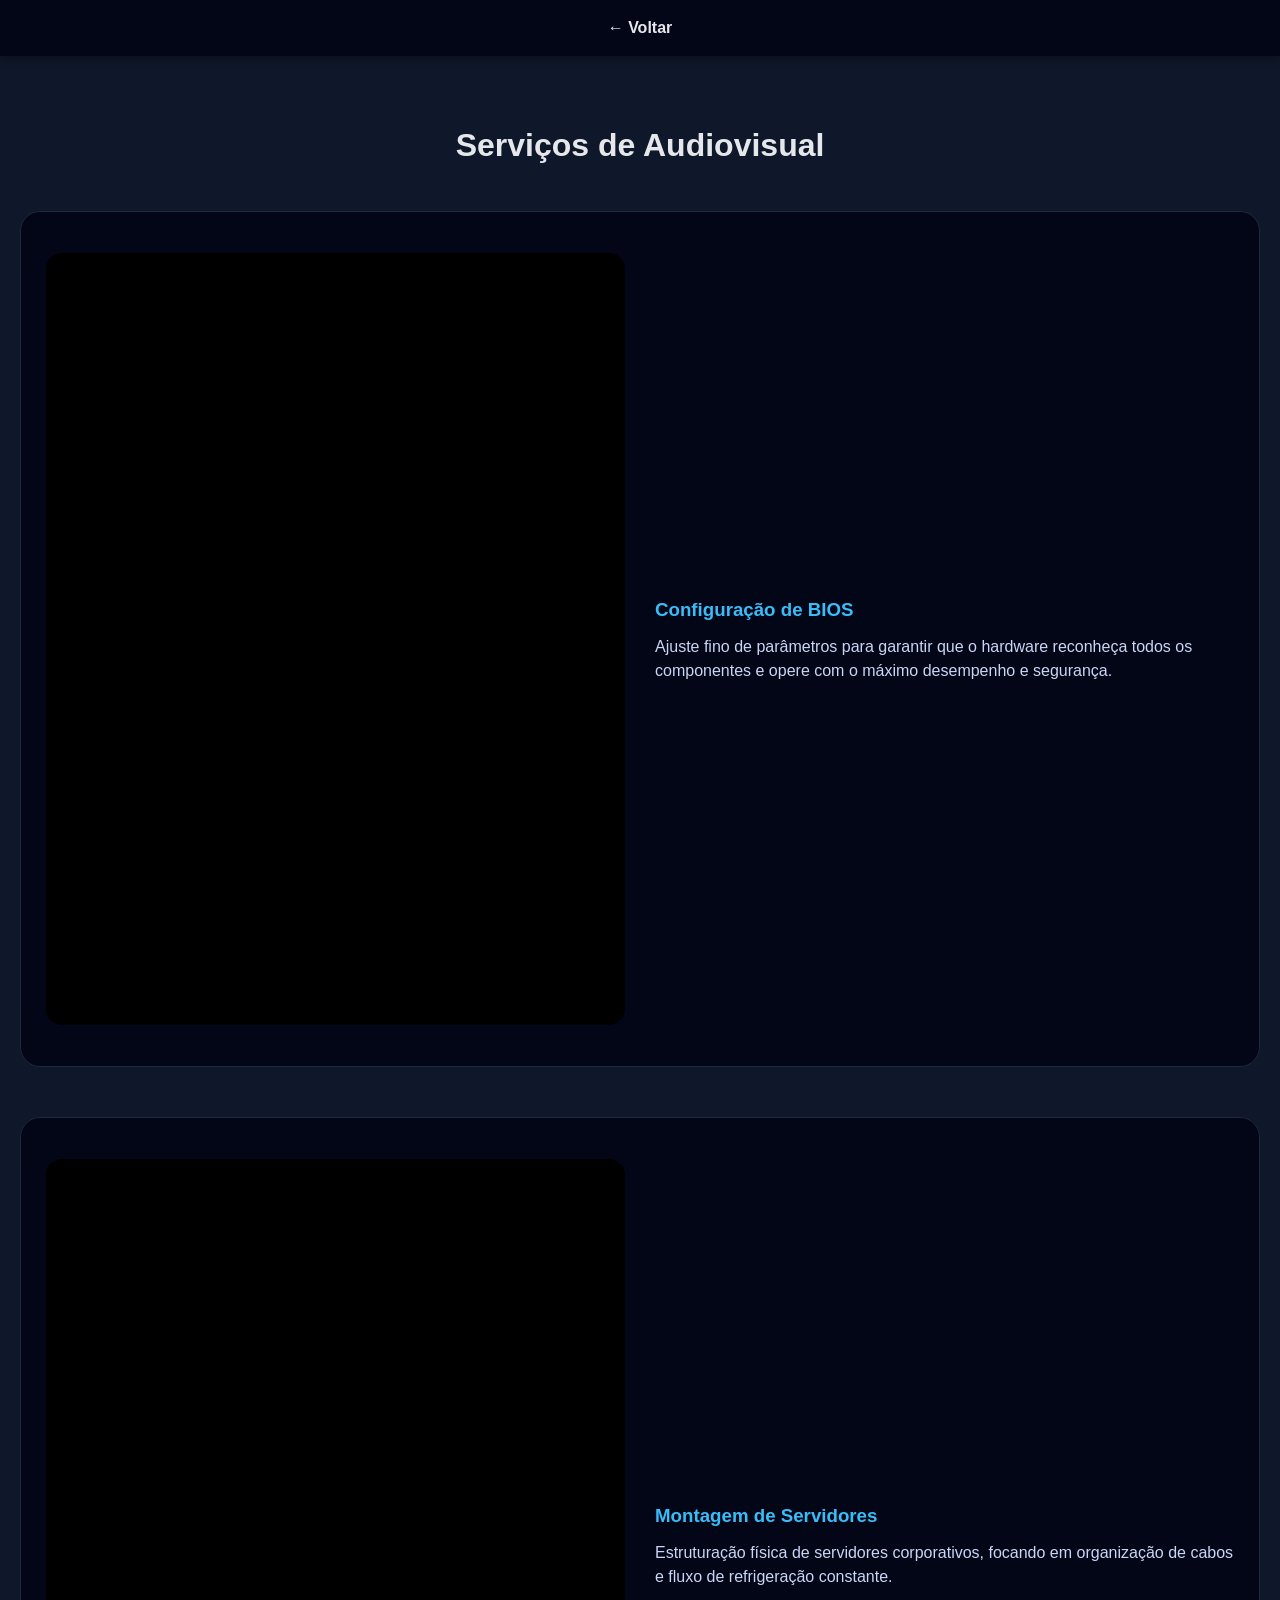
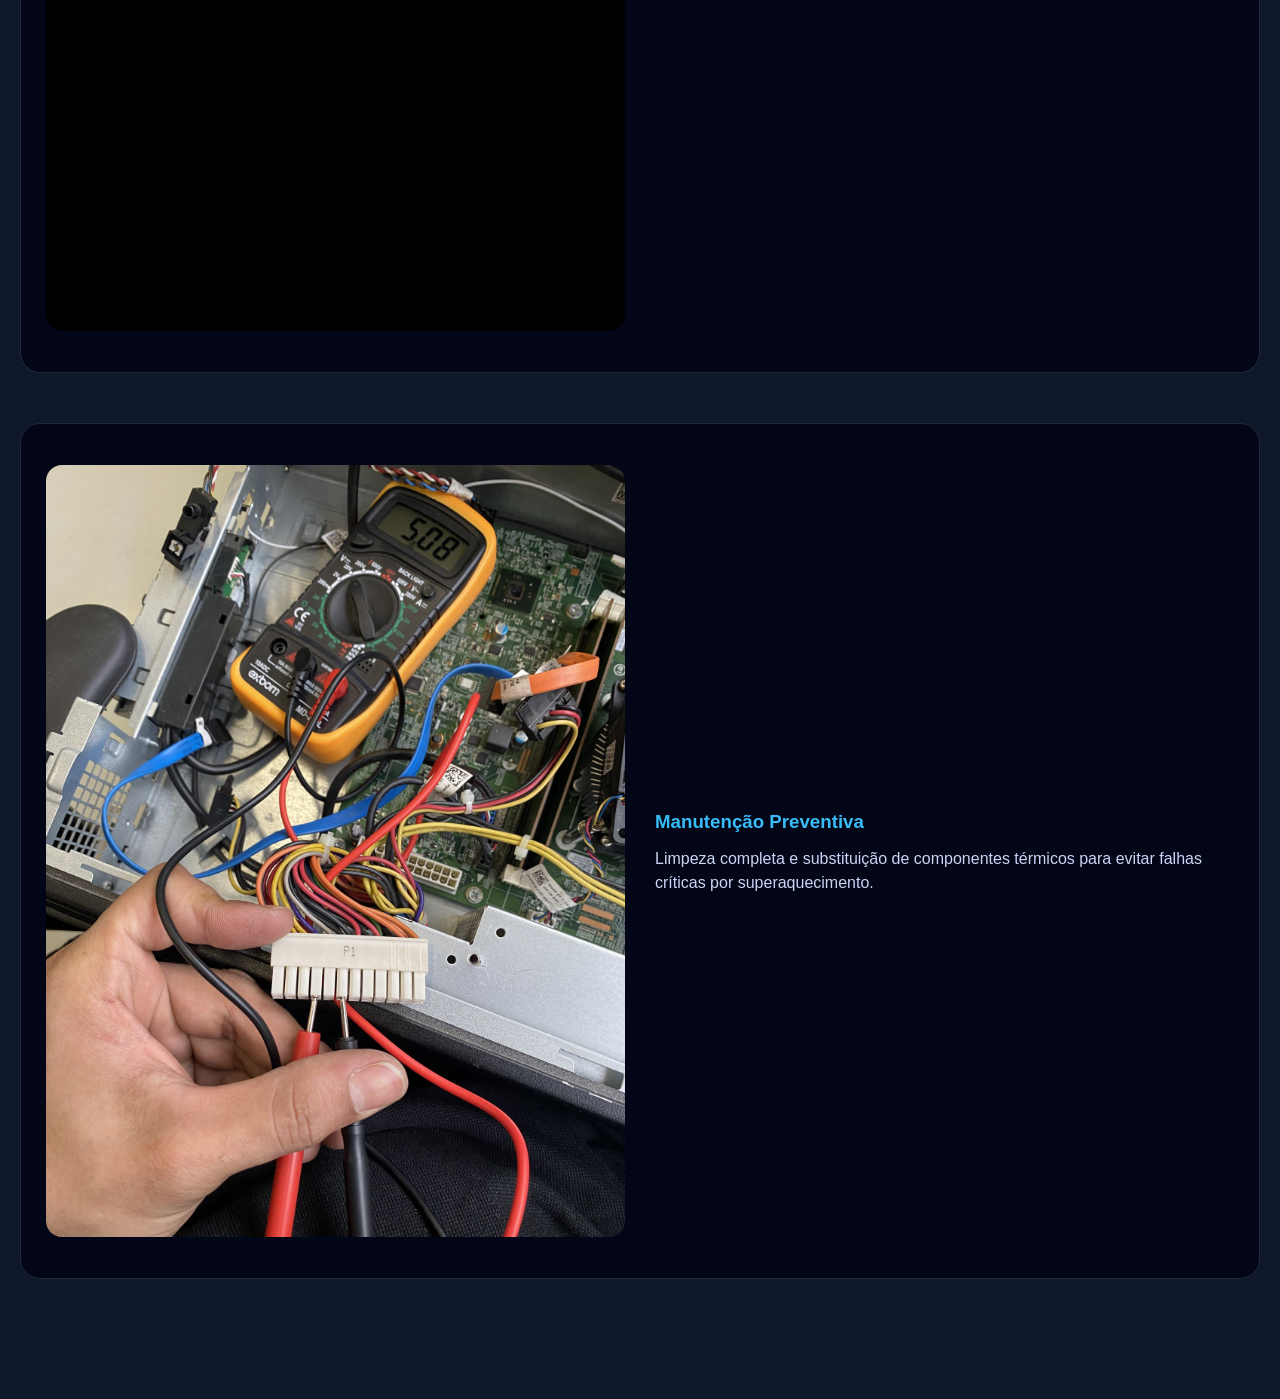
==== audiovisual.html @ 5642faaf "atlização de novo modelos de trabalho em cards" ====
<!DOCTYPE html>
<html lang="pt-br">
<head>
    <meta charset="UTF-8">
    <meta name="viewport" content="width=device-width, initial-scale=1.0">
    <link rel="stylesheet" href="styles.css">
    <title>Serviços de Hardware | Ítalo</title>
</head>
<body style="background: #0f172a;">

<nav class="navegacao">
    <ul class="menu">
        <li><a href="index.html" class="menu-link">← Voltar</a></li>
    </ul>
</nav>

<main class="container-detalhes">
    <h1 class="trabalho-titulo">Serviços de Audiovisual</h1>
    
    <div class="lista-trabalhos">
        <div class="projeto-item-detalhado reveal">
            <div class="media-wrapper">
                <video src="img/manutecaopc.JPEG" muted loop autoplay playsinline></video>
            </div>
            <div class="texto-explicativo">
                <h3>Configuração de BIOS</h3>
                <p>Ajuste fino de parâmetros para garantir que o hardware reconheça todos os componentes e opere com o máximo desempenho e segurança.</p>
            </div>
        </div>

        <div class="projeto-item-detalhado reveal">
            <div class="media-wrapper">
                <video src="img/Montagem de Servidores .mp4" muted loop autoplay playsinline></video>
            </div>
            <div class="texto-explicativo">
                <h3>Montagem de Servidores</h3>
                <p>Estruturação física de servidores corporativos, focando em organização de cabos e fluxo de refrigeração constante.</p>
            </div>
        </div>

        <div class="projeto-item-detalhado reveal">
            <div class="media-wrapper">
                <img src="img/manutecaopc.JPEG" class="trabalho-imagem">
            </div>
            <div class="texto-explicativo">
                <h3>Manutenção Preventiva</h3>
                <p>Limpeza completa e substituição de componentes térmicos para evitar falhas críticas por superaquecimento.</p>
            </div>
        </div>
    </div>
</main>

<script>
    /* Script para os itens surgirem ao rolar */
    const reveals = document.querySelectorAll('.reveal');
    const observer = new IntersectionObserver(entries => {
        entries.forEach(entry => { if(entry.isIntersecting) entry.target.classList.add('active'); });
    }, { threshold: 0.1 });
    reveals.forEach(el => observer.observe(el));
</script>

</body>
</html>
---- styles.css ----
/* RESET BÁSICO */
* {
    margin: 0;
    padding: 0;
    box-sizing: border-box;
    font-family: Arial, Helvetica, sans-serif;
}

body {
    background: #0f172a;
    color: #e5e7eb;
    line-height: 1.6;
}

/* ================= NAVBAR ================= */
.navegacao {
    position: fixed;
    top: 0;
    width: 100%;
    background: #020617;
    padding: 15px 0;
    z-index: 1000;
    box-shadow: 0 2px 10px rgba(0,0,0,0.4);
}

.menu {
    list-style: none;
    display: flex;
    justify-content: center;
    gap: 40px;
}

.menu-link {
    text-decoration: none;
    color: #e5e7eb;
    font-weight: bold;
    transition: 0.3s;
}

.menu-link:hover {
    color: #38bdf8;
}

/* ================= CABEÇALHO ================= */
.cabecalho {
    min-height: 100vh;
    padding-top: 120px;
    display: flex;
    flex-direction: column;
    align-items: center;
    justify-content: center;
    background: linear-gradient(180deg, #020617, #0f172a);
    text-align: center;
}

.foto-perfil {
    width: 200px; 
    height: 200px;
    object-fit: cover;
    object-position: center top; /* Foco no rosto */
    border-radius: 50%;
    border: 4px solid #38bdf8;
    box-shadow: 
        0 0 0 6px rgba(56, 189, 248, 0.15),
        0 0 30px rgba(56, 189, 248, 0.4);
    margin-bottom: 25px;
    transition: transform 0.3s ease, box-shadow 0.3s ease;
    animation: flutuar 3s ease-in-out infinite;
}

.cabecalho h1 {
    font-size: 2.5rem;
    margin-bottom: 10px;
}

.subtitulo {
    font-size: 1.2rem;
    color: #94a3b8;
}

/* ================= SOBRE ================= */
.sobre {
    padding: 80px 20px;
    background: #020617;
}

.sobre-titulo {
    text-align: center;
    font-size: 2rem;
    margin-bottom: 30px;
}

.sobre-caixa {
    max-width: 900px;
    margin: auto;
    background: #020617;
    border: 1px solid #1e293b;
    border-radius: 12px;
    padding: 30px;
    box-shadow: 0 0 20px rgba(56,189,248,0.1);
}

.sobre-paragrafo {
    font-size: 1.1rem;
    color: #cbd5f5;
}

/* ================= TRABALHOS ================= */
.trabalho {
    padding: 80px 20px;
    background: #0f172a;
}

.trabalho-titulo {
    text-align: center;
    font-size: 2rem;
    margin-bottom: 40px;
}

.trabalho-caixa {
    display: grid;
    grid-template-columns: repeat(auto-fit, minmax(280px, 1fr));
    gap: 30px;
    max-width: 1200px;
    margin: auto;
}

.trabalho-item {
    background: #020617;
    border-radius: 15px;
    padding: 20px;
    box-shadow: 0 0 20px rgba(0,0,0,0.5);
    transition: 0.3s;
}

.trabalho-item:hover {
    transform: translateY(-8px);
    box-shadow: 0 0 30px rgba(56,189,248,0.3);
}

.trabalho-nome {
    text-align: center;
    margin-bottom: 15px;
    color: #38bdf8;
}

/* PADRÃO PROFISSIONAL PARA TODAS AS MÍDIAS */
.media-wrapper {
    width: 100%;
    aspect-ratio: 3 / 4;   /* todas com mesma proporção */
    overflow: hidden;
    border-radius: 16px;
    background: #000;
    margin: 1rem 0;
    display: flex;
    align-items: center;
    justify-content: center;
}
/* Estilos para as páginas internas */
.card-link-wrapper {
    text-decoration: none;
    color: inherit;
    display: block;
}

.container-detalhes {
    padding: 120px 20px;
    max-items: 1100px;
    margin: auto;
}

.lista-trabalhos {
    display: flex;
    flex-direction: column;
    gap: 50px;
    margin-top: 40px;
}

.projeto-item-detalhado {
    display: grid;
    grid-template-columns: 1fr 1fr; /* Vídeo de um lado, texto do outro */
    gap: 30px;
    align-items: center;
    background: #020617;
    padding: 25px;
    border-radius: 20px;
    border: 1px solid #1e293b;
}

.texto-explicativo h3 {
    color: #38bdf8;
    margin-bottom: 10px;
}

.texto-explicativo p {
    color: #cbd5f5;
    line-height: 1.5;
}

/* Responsividade: No celular, o texto fica abaixo do vídeo */
@media (max-width: 768px) {
    .projeto-item-detalhado {
        grid-template-columns: 1fr;
    }
}
/* Imagens e vídeos sempre do mesmo tamanho */
.trabalho-imagem,
.trabalho-item video {
    width: 100%;
    height: 100%;
    object-fit: cover;    /* corta sem distorcer */
    object-position: center;
    /* ADICIONE A LINHA ABAIXO */
    pointer-events: none;
}

.trabalho-descricao {
    margin-top: 10px;
    font-size: 0.95rem;
    color: #cbd5f5;
    text-align: center;
}

/* ================= CONTATO ================= */
.contato {
    padding: 80px 20px;   
    background: #020617;
}
.contato-subtitulo {
    text-align: center;
    font-size: 1.2rem;
    color: #94a3b8;
    margin-bottom: 40px;
}
.contato-titulo {
    text-align: center;
    font-size: 2rem;
    margin-bottom: 30px;
}

.formulario-contato {
    max-width: 600px;
    margin: auto;
    display: flex;
    flex-direction: column;
    gap: 20px;
}

.botao-enviar {
    padding: 15px;
    border: none;
    border-radius: 8px;
    background: #38bdf8;
    color: #0f172a;
    font-weight: bold;
    cursor: pointer;
    transition: all 0.3s ease;
}

.botao-enviar:hover {
    background: #0ea5e9;
    color: #ffffff;
}
 
.grupo-form input,
.text-form {
    width: 100%;
    padding: 15px;
    border-radius: 8px;
    border: none;
    outline: none;
    background: #0f172a;
    color: #e5e7eb;
    border: 1px solid #1e293b;
}

.grupo-form input::placeholder,
.text-form::placeholder {
    color: #94a3b8;
}

.text-form {
    min-height: 120px;
    resize: vertical;
}

/* ================= RESPONSIVO ================= */
@media (max-width: 600px) {
    .menu {
        gap: 20px;
        font-size: 0.9rem;
    }

    .cabecalho h1 {
        font-size: 2rem;
    }

    .subtitulo {
        font-size: 1rem;
    }
}
@keyframes flutuar {
    0%, 100% {
        transform: translateY(0);
    }
    50% {
        transform: translateY(-10px);
    }
}
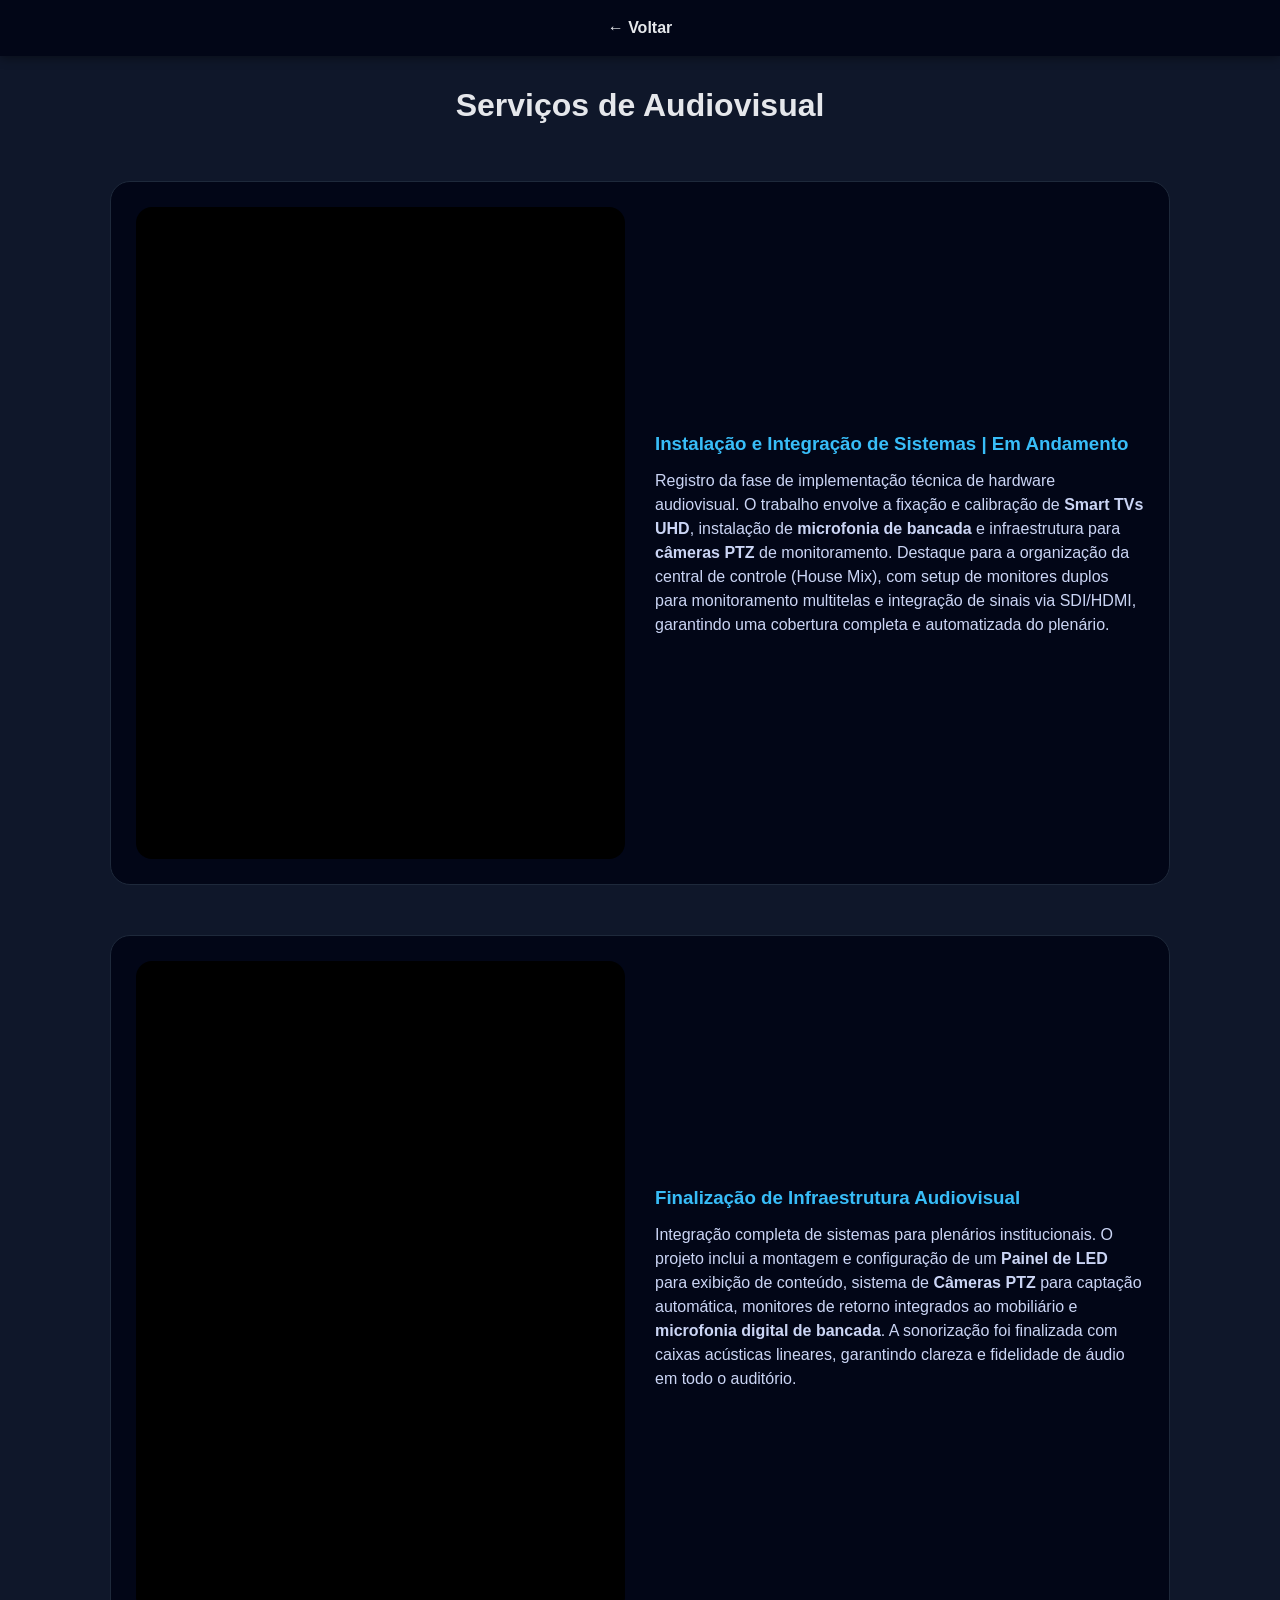
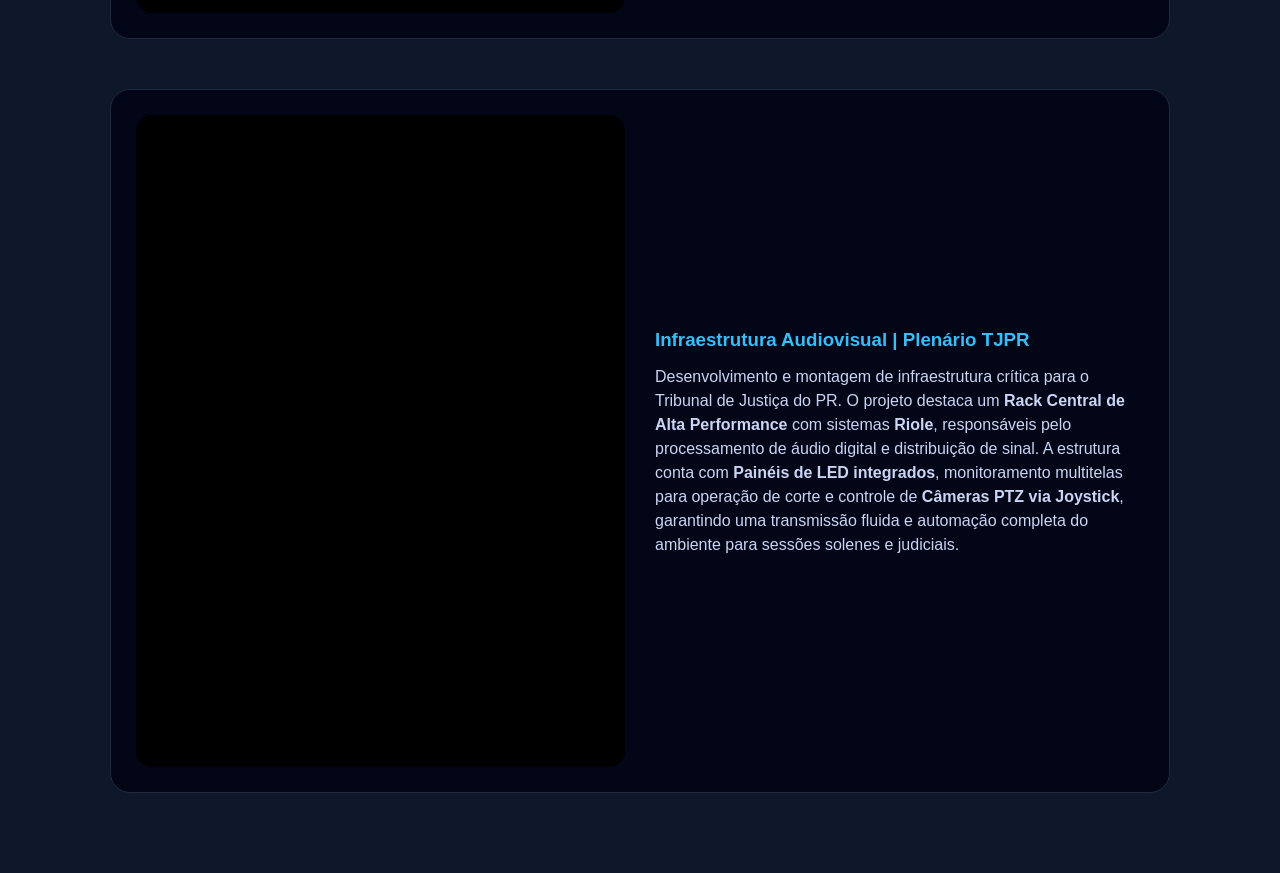
==== commit 53a32e19: "atulização de videos e cod provenientes" ====
--- a/audiovisual.html
+++ b/audiovisual.html
@@ -20,31 +20,39 @@
     <div class="lista-trabalhos">
         <div class="projeto-item-detalhado reveal">
             <div class="media-wrapper">
-                <video src="img/manutecaopc.JPEG" muted loop autoplay playsinline></video>
+                <video src="img/instalacao-plenario.mp4" muted loop autoplay playsinline></video>
             </div>
             <div class="texto-explicativo">
-                <h3>Configuração de BIOS</h3>
-                <p>Ajuste fino de parâmetros para garantir que o hardware reconheça todos os componentes e opere com o máximo desempenho e segurança.</p>
+                <h3>Instalação e Integração de Sistemas | Em Andamento</h3>
+                <p>Registro da fase de implementação técnica de hardware audiovisual. O trabalho envolve a fixação e calibração de <strong>Smart TVs UHD</strong>, instalação de <strong>microfonia de bancada </strong> e infraestrutura para <strong>câmeras PTZ</strong> de monitoramento. 
+            Destaque para a organização da central de controle (House Mix), com setup de monitores duplos para monitoramento multitelas e integração de sinais via SDI/HDMI, garantindo uma cobertura completa e automatizada do plenário.</p>
             </div>
         </div>
 
         <div class="projeto-item-detalhado reveal">
             <div class="media-wrapper">
-                <video src="img/Montagem de Servidores .mp4" muted loop autoplay playsinline></video>
+                <video src="img/plenariofinalizacao.mp4" muted loop autoplay playsinline></video>
             </div>
             <div class="texto-explicativo">
-                <h3>Montagem de Servidores</h3>
-                <p>Estruturação física de servidores corporativos, focando em organização de cabos e fluxo de refrigeração constante.</p>
+                <h3>Finalização de Infraestrutura Audiovisual</h3>
+                <p>Integração completa de sistemas para plenários institucionais. O projeto inclui a montagem e configuração de um <strong>Painel de LED </strong> para exibição de conteúdo, 
+            sistema de <strong>Câmeras PTZ </strong> para captação automática, monitores de retorno integrados ao mobiliário e <strong>microfonia digital de bancada</strong>. 
+            A sonorização foi finalizada com caixas acústicas lineares, garantindo clareza e fidelidade de áudio em todo o auditório.</p>
             </div>
         </div>
 
         <div class="projeto-item-detalhado reveal">
             <div class="media-wrapper">
-                <img src="img/manutecaopc.JPEG" class="trabalho-imagem">
+                <video src="img/plenario.mp4" muted loop autoplay playsinline></video>
             </div>
             <div class="texto-explicativo">
-                <h3>Manutenção Preventiva</h3>
-                <p>Limpeza completa e substituição de componentes térmicos para evitar falhas críticas por superaquecimento.</p>
+                <h3>Infraestrutura Audiovisual | Plenário TJPR</h3>
+                <p>Desenvolvimento e montagem de infraestrutura crítica para o Tribunal de Justiça do PR. 
+            O projeto destaca um <strong>Rack Central de Alta Performance</strong> com sistemas <strong>Riole</strong>, 
+            responsáveis pelo processamento de áudio digital e distribuição de sinal. 
+            A estrutura conta com <strong>Painéis de LED integrados</strong>, monitoramento multitelas para operação de corte e 
+            controle de <strong>Câmeras PTZ via Joystick</strong>, garantindo uma transmissão fluida e 
+            automação completa do ambiente para sessões solenes e judiciais.</p>
             </div>
         </div>
     </div>
--- a/styles.css
+++ b/styles.css
@@ -10,6 +10,18 @@
     background: #0f172a;
     color: #e5e7eb;
     line-height: 1.6;
+}
+
+/* ADICIONADO APENAS O QUE É NECESSÁRIO PARA O REVEAL FUNCIONAR */
+.reveal {
+    opacity: 0;
+    transform: translateY(30px);
+    transition: all 0.8s ease-out;
+}
+
+.reveal.active {
+    opacity: 1;
+    transform: translateY(0);
 }
 
 /* ================= NAVBAR ================= */
@@ -102,7 +114,7 @@
 
 .sobre-paragrafo {
     font-size: 1.1rem;
-    color: #cbd5f5;
+    color: #cbd5f5;  
 }
 
 /* ================= TRABALHOS ================= */
@@ -144,10 +156,33 @@
     color: #38bdf8;
 }
 
+/* AJUSTE ESPECÍFICO DE TAMANHO PARA PÁGINAS INTERNAS */
+
+/* 1. Limita a largura do container */
+.container-detalhes {
+    max-width: 1100px;
+    margin: 0 auto;
+}
+
+/* 2. Controla o tamanho do vídeo */
+.projeto-item-detalhado .media-wrapper {
+    max-width: 800px; 
+    width: 100%;
+    margin: 0 auto; 
+}
+
+/* 3. Garante que o vídeo preencha o espaço */
+.projeto-item-detalhado video,
+.projeto-item-detalhado img {
+    width: 100%;
+    height: 100%;
+    object-fit: cover;
+    border-radius: 16px;
+}
 /* PADRÃO PROFISSIONAL PARA TODAS AS MÍDIAS */
 .media-wrapper {
     width: 100%;
-    aspect-ratio: 3 / 4;   /* todas com mesma proporção */
+    aspect-ratio: 3 / 4; 
     overflow: hidden;
     border-radius: 16px;
     background: #000;
@@ -156,6 +191,7 @@
     align-items: center;
     justify-content: center;
 }
+
 /* Estilos para as páginas internas */
 .card-link-wrapper {
     text-decoration: none;
@@ -164,8 +200,8 @@
 }
 
 .container-detalhes {
-    padding: 120px 20px;
-    max-items: 1100px;
+    padding: 80px 20px;
+    max-width: 1100px; /* Corrigido de max-items para max-width */
     margin: auto;
 }
 
@@ -173,12 +209,12 @@
     display: flex;
     flex-direction: column;
     gap: 50px;
-    margin-top: 40px;
+    margin-top: 50px;
 }
 
 .projeto-item-detalhado {
     display: grid;
-    grid-template-columns: 1fr 1fr; /* Vídeo de um lado, texto do outro */
+    grid-template-columns: 1fr 1fr; 
     gap: 30px;
     align-items: center;
     background: #020617;
@@ -203,14 +239,14 @@
         grid-template-columns: 1fr;
     }
 }
+
 /* Imagens e vídeos sempre do mesmo tamanho */
 .trabalho-imagem,
 .trabalho-item video {
     width: 100%;
     height: 100%;
-    object-fit: cover;    /* corta sem distorcer */
+    object-fit: cover;    
     object-position: center;
-    /* ADICIONE A LINHA ABAIXO */
     pointer-events: none;
 }
 
@@ -267,7 +303,6 @@
     width: 100%;
     padding: 15px;
     border-radius: 8px;
-    border: none;
     outline: none;
     background: #0f172a;
     color: #e5e7eb;
@@ -288,22 +323,14 @@
 @media (max-width: 600px) {
     .menu {
         gap: 20px;
-        font-size: 0.9rem;
-    }
-
-    .cabecalho h1 {
-        font-size: 2rem;
-    }
-
-    .subtitulo {
-        font-size: 1rem;
-    }
-}
+        font-size: 0
+    }}
+    /* ================= ANIMAÇÃO DE FLUTUAR ================= */
 @keyframes flutuar {
     0%, 100% {
         transform: translateY(0);
     }
     50% {
-        transform: translateY(-10px);
+        transform: translateY(-15px);
     }
-}+}   
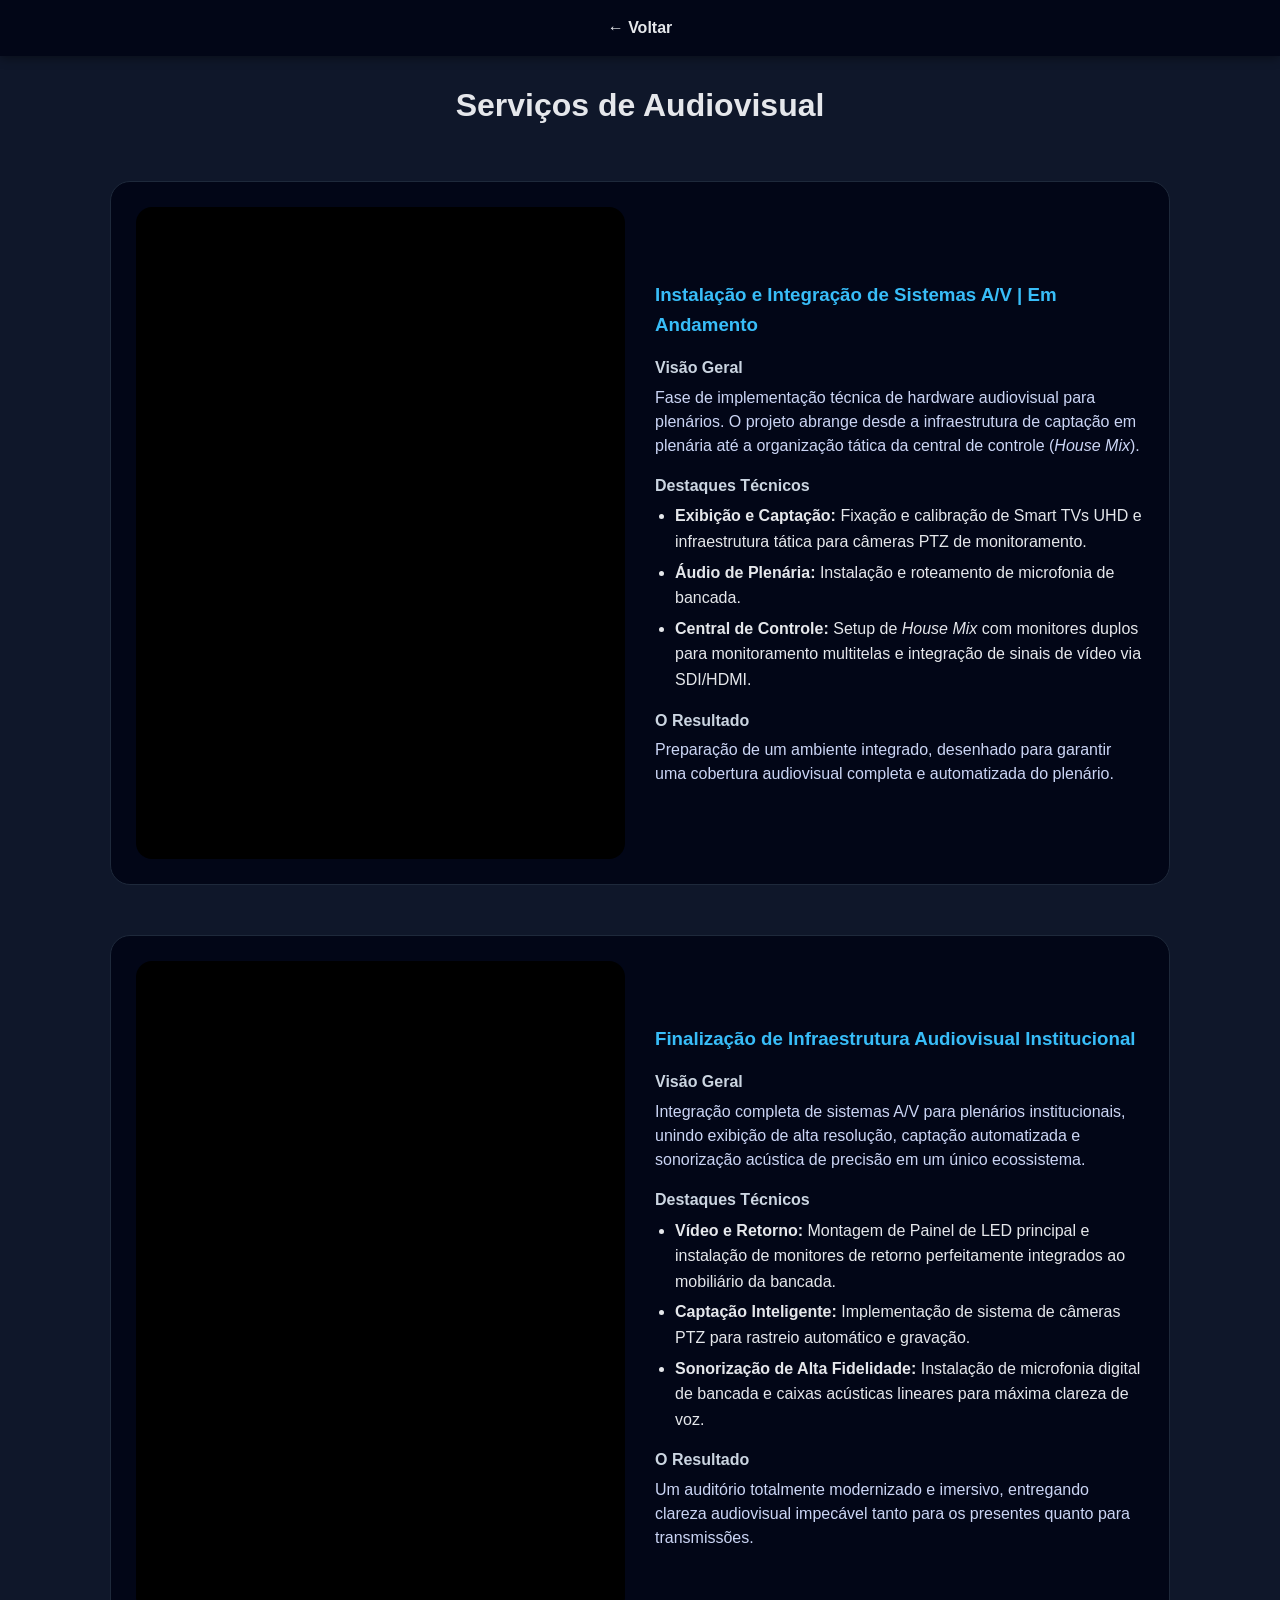
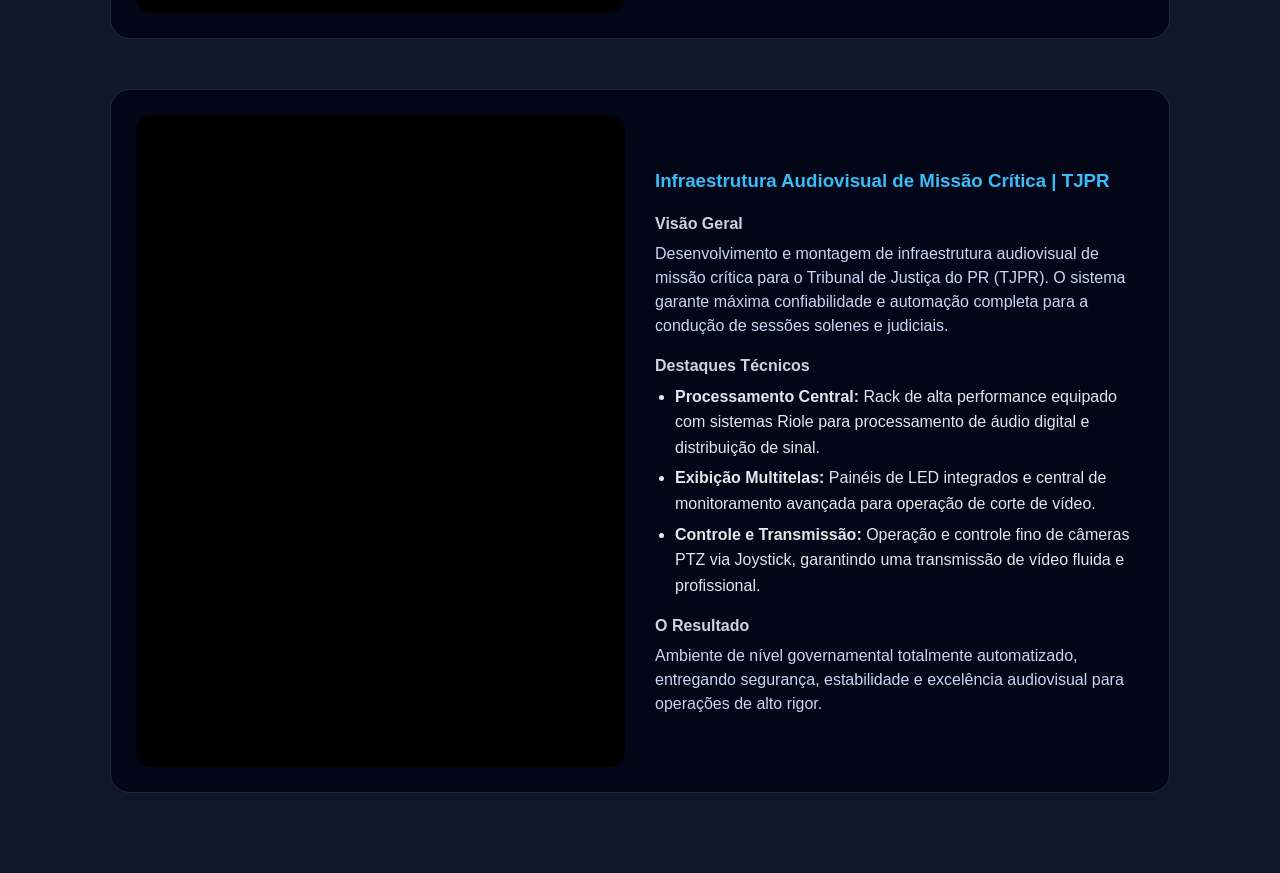
==== commit 45bbb130: "Atualização dos títulos, textos explicativos e adequação dos vídeos" ====
--- a/audiovisual.html
+++ b/audiovisual.html
@@ -4,7 +4,7 @@
     <meta charset="UTF-8">
     <meta name="viewport" content="width=device-width, initial-scale=1.0">
     <link rel="stylesheet" href="styles.css">
-    <title>Serviços de Hardware | Ítalo</title>
+    <title>Serviços de Audiovisual | Ítalo</title>
 </head>
 <body style="background: #0f172a;">
 
@@ -18,14 +18,26 @@
     <h1 class="trabalho-titulo">Serviços de Audiovisual</h1>
     
     <div class="lista-trabalhos">
+        
         <div class="projeto-item-detalhado reveal">
             <div class="media-wrapper">
                 <video src="img/instalacao-plenario.mp4" muted loop autoplay playsinline></video>
             </div>
             <div class="texto-explicativo">
-                <h3>Instalação e Integração de Sistemas | Em Andamento</h3>
-                <p>Registro da fase de implementação técnica de hardware audiovisual. O trabalho envolve a fixação e calibração de <strong>Smart TVs UHD</strong>, instalação de <strong>microfonia de bancada </strong> e infraestrutura para <strong>câmeras PTZ</strong> de monitoramento. 
-            Destaque para a organização da central de controle (House Mix), com setup de monitores duplos para monitoramento multitelas e integração de sinais via SDI/HDMI, garantindo uma cobertura completa e automatizada do plenário.</p>
+                <h3>Instalação e Integração de Sistemas A/V | Em Andamento</h3>
+                
+                <h4 style="margin-top: 15px; margin-bottom: 5px; color: #cbd5e1;">Visão Geral</h4>
+                <p>Fase de implementação técnica de hardware audiovisual para plenários. O projeto abrange desde a infraestrutura de captação em plenária até a organização tática da central de controle (<em>House Mix</em>).</p>
+                
+                <h4 style="margin-top: 15px; margin-bottom: 5px; color: #cbd5e1;">Destaques Técnicos</h4>
+                <ul style="margin-left: 20px; margin-bottom: 10px;">
+                    <li style="margin-bottom: 5px;"><strong>Exibição e Captação:</strong> Fixação e calibração de Smart TVs UHD e infraestrutura tática para câmeras PTZ de monitoramento.</li>
+                    <li style="margin-bottom: 5px;"><strong>Áudio de Plenária:</strong> Instalação e roteamento de microfonia de bancada.</li>
+                    <li style="margin-bottom: 5px;"><strong>Central de Controle:</strong> Setup de <em>House Mix</em> com monitores duplos para monitoramento multitelas e integração de sinais de vídeo via SDI/HDMI.</li>
+                </ul>
+
+                <h4 style="margin-top: 15px; margin-bottom: 5px; color: #cbd5e1;">O Resultado</h4>
+                <p>Preparação de um ambiente integrado, desenhado para garantir uma cobertura audiovisual completa e automatizada do plenário.</p>
             </div>
         </div>
 
@@ -34,10 +46,20 @@
                 <video src="img/plenariofinalizacao.mp4" muted loop autoplay playsinline></video>
             </div>
             <div class="texto-explicativo">
-                <h3>Finalização de Infraestrutura Audiovisual</h3>
-                <p>Integração completa de sistemas para plenários institucionais. O projeto inclui a montagem e configuração de um <strong>Painel de LED </strong> para exibição de conteúdo, 
-            sistema de <strong>Câmeras PTZ </strong> para captação automática, monitores de retorno integrados ao mobiliário e <strong>microfonia digital de bancada</strong>. 
-            A sonorização foi finalizada com caixas acústicas lineares, garantindo clareza e fidelidade de áudio em todo o auditório.</p>
+                <h3>Finalização de Infraestrutura Audiovisual Institucional</h3>
+                
+                <h4 style="margin-top: 15px; margin-bottom: 5px; color: #cbd5e1;">Visão Geral</h4>
+                <p>Integração completa de sistemas A/V para plenários institucionais, unindo exibição de alta resolução, captação automatizada e sonorização acústica de precisão em um único ecossistema.</p>
+                
+                <h4 style="margin-top: 15px; margin-bottom: 5px; color: #cbd5e1;">Destaques Técnicos</h4>
+                <ul style="margin-left: 20px; margin-bottom: 10px;">
+                    <li style="margin-bottom: 5px;"><strong>Vídeo e Retorno:</strong> Montagem de Painel de LED principal e instalação de monitores de retorno perfeitamente integrados ao mobiliário da bancada.</li>
+                    <li style="margin-bottom: 5px;"><strong>Captação Inteligente:</strong> Implementação de sistema de câmeras PTZ para rastreio automático e gravação.</li>
+                    <li style="margin-bottom: 5px;"><strong>Sonorização de Alta Fidelidade:</strong> Instalação de microfonia digital de bancada e caixas acústicas lineares para máxima clareza de voz.</li>
+                </ul>
+
+                <h4 style="margin-top: 15px; margin-bottom: 5px; color: #cbd5e1;">O Resultado</h4>
+                <p>Um auditório totalmente modernizado e imersivo, entregando clareza audiovisual impecável tanto para os presentes quanto para transmissões.</p>
             </div>
         </div>
 
@@ -46,13 +68,20 @@
                 <video src="img/plenario.mp4" muted loop autoplay playsinline></video>
             </div>
             <div class="texto-explicativo">
-                <h3>Infraestrutura Audiovisual | Plenário TJPR</h3>
-                <p>Desenvolvimento e montagem de infraestrutura crítica para o Tribunal de Justiça do PR. 
-            O projeto destaca um <strong>Rack Central de Alta Performance</strong> com sistemas <strong>Riole</strong>, 
-            responsáveis pelo processamento de áudio digital e distribuição de sinal. 
-            A estrutura conta com <strong>Painéis de LED integrados</strong>, monitoramento multitelas para operação de corte e 
-            controle de <strong>Câmeras PTZ via Joystick</strong>, garantindo uma transmissão fluida e 
-            automação completa do ambiente para sessões solenes e judiciais.</p>
+                <h3>Infraestrutura Audiovisual de Missão Crítica | TJPR</h3>
+                
+                <h4 style="margin-top: 15px; margin-bottom: 5px; color: #cbd5e1;">Visão Geral</h4>
+                <p>Desenvolvimento e montagem de infraestrutura audiovisual de missão crítica para o Tribunal de Justiça do PR (TJPR). O sistema garante máxima confiabilidade e automação completa para a condução de sessões solenes e judiciais.</p>
+                
+                <h4 style="margin-top: 15px; margin-bottom: 5px; color: #cbd5e1;">Destaques Técnicos</h4>
+                <ul style="margin-left: 20px; margin-bottom: 10px;">
+                    <li style="margin-bottom: 5px;"><strong>Processamento Central:</strong> Rack de alta performance equipado com sistemas Riole para processamento de áudio digital e distribuição de sinal.</li>
+                    <li style="margin-bottom: 5px;"><strong>Exibição Multitelas:</strong> Painéis de LED integrados e central de monitoramento avançada para operação de corte de vídeo.</li>
+                    <li style="margin-bottom: 5px;"><strong>Controle e Transmissão:</strong> Operação e controle fino de câmeras PTZ via Joystick, garantindo uma transmissão de vídeo fluida e profissional.</li>
+                </ul>
+
+                <h4 style="margin-top: 15px; margin-bottom: 5px; color: #cbd5e1;">O Resultado</h4>
+                <p>Ambiente de nível governamental totalmente automatizado, entregando segurança, estabilidade e excelência audiovisual para operações de alto rigor.</p>
             </div>
         </div>
     </div>
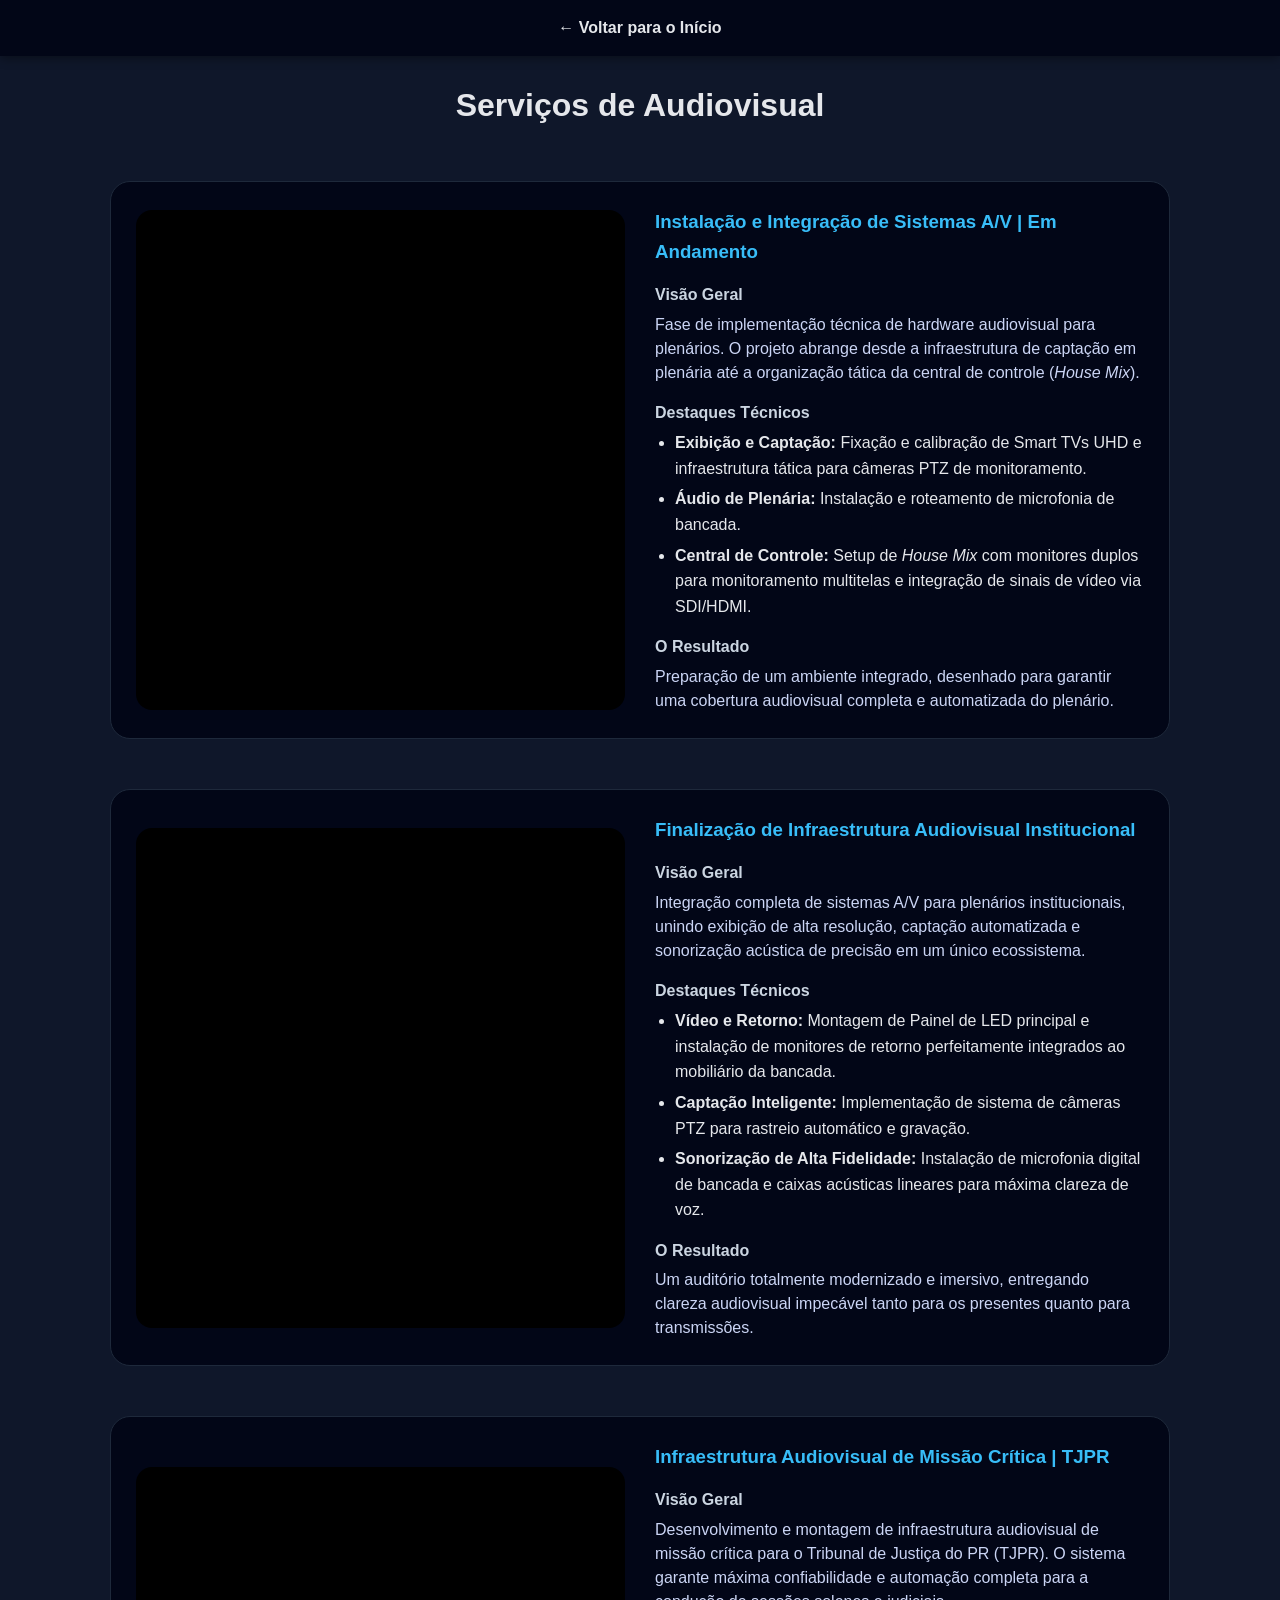
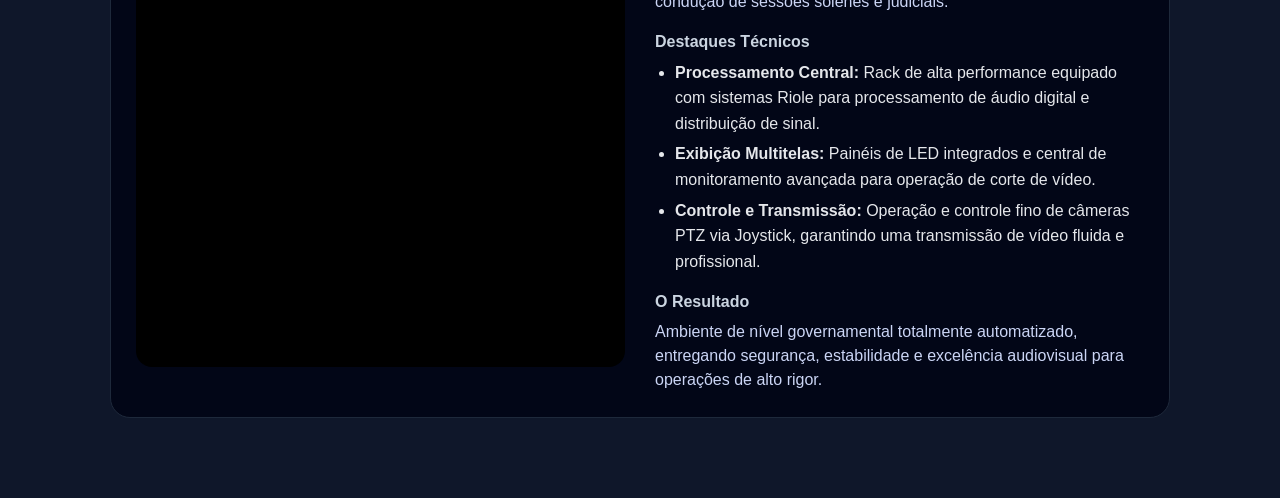
==== commit 2c18c6ed: "atulização no primeiro card que demorava a carregar os videos" ====
--- a/audiovisual.html
+++ b/audiovisual.html
@@ -10,7 +10,7 @@
 
 <nav class="navegacao">
     <ul class="menu">
-        <li><a href="index.html" class="menu-link">← Voltar</a></li>
+        <li><a href="index.html" class="menu-link">← Voltar para o Início</a></li>
     </ul>
 </nav>
 
--- a/styles.css
+++ b/styles.css
@@ -6,13 +6,17 @@
     font-family: Arial, Helvetica, sans-serif;
 }
 
+html {
+    scroll-behavior: smooth;
+}
+
 body {
     background: #0f172a;
     color: #e5e7eb;
     line-height: 1.6;
 }
 
-/* ADICIONADO APENAS O QUE É NECESSÁRIO PARA O REVEAL FUNCIONAR */
+/* ================= ANIMAÇÕES ================= */
 .reveal {
     opacity: 0;
     transform: translateY(30px);
@@ -24,6 +28,15 @@
     transform: translateY(0);
 }
 
+@keyframes flutuar {
+    0%, 100% {
+        transform: translateY(0);
+    }
+    50% {
+        transform: translateY(-15px);
+    }
+}   
+
 /* ================= NAVBAR ================= */
 .navegacao {
     position: fixed;
@@ -38,8 +51,10 @@
 .menu {
     list-style: none;
     display: flex;
-    justify-content: center;
+    justify-content: center; 
     gap: 40px;
+    margin: 0; 
+    padding: 0; 
 }
 
 .menu-link {
@@ -69,7 +84,7 @@
     width: 200px; 
     height: 200px;
     object-fit: cover;
-    object-position: center top; /* Foco no rosto */
+    object-position: center top; 
     border-radius: 50%;
     border: 4px solid #38bdf8;
     box-shadow: 
@@ -115,6 +130,7 @@
 .sobre-paragrafo {
     font-size: 1.1rem;
     color: #cbd5f5;  
+    text-align: center;
 }
 
 /* ================= TRABALHOS ================= */
@@ -156,30 +172,13 @@
     color: #38bdf8;
 }
 
-/* AJUSTE ESPECÍFICO DE TAMANHO PARA PÁGINAS INTERNAS */
-
-/* 1. Limita a largura do container */
-.container-detalhes {
-    max-width: 1100px;
-    margin: 0 auto;
-}
-
-/* 2. Controla o tamanho do vídeo */
-.projeto-item-detalhado .media-wrapper {
-    max-width: 800px; 
-    width: 100%;
-    margin: 0 auto; 
-}
-
-/* 3. Garante que o vídeo preencha o espaço */
-.projeto-item-detalhado video,
-.projeto-item-detalhado img {
-    width: 100%;
-    height: 100%;
-    object-fit: cover;
-    border-radius: 16px;
-}
-/* PADRÃO PROFISSIONAL PARA TODAS AS MÍDIAS */
+.card-link-wrapper {
+    text-decoration: none;
+    color: inherit;
+    display: block;
+}
+
+/* MÍDIAS DOS TRABALHOS */
 .media-wrapper {
     width: 100%;
     aspect-ratio: 3 / 4; 
@@ -192,17 +191,27 @@
     justify-content: center;
 }
 
-/* Estilos para as páginas internas */
-.card-link-wrapper {
-    text-decoration: none;
-    color: inherit;
-    display: block;
-}
-
+.trabalho-imagem,
+.trabalho-item video {
+    width: 100%;
+    height: 100%;
+    object-fit: cover;    
+    object-position: center;
+    pointer-events: none;
+}
+
+.trabalho-descricao {
+    margin-top: 10px;
+    font-size: 0.95rem;
+    color: #cbd5f5;
+    text-align: center;
+}
+
+/* ================= PÁGINAS INTERNAS (DETALHES) ================= */
 .container-detalhes {
     padding: 80px 20px;
-    max-width: 1100px; /* Corrigido de max-items para max-width */
-    margin: auto;
+    max-width: 1100px;
+    margin: 0 auto;
 }
 
 .lista-trabalhos {
@@ -223,6 +232,20 @@
     border: 1px solid #1e293b;
 }
 
+.projeto-item-detalhado .media-wrapper {
+    max-width: 800px; 
+    width: 100%;
+    margin: 0 auto; 
+}
+
+.projeto-item-detalhado video,
+.projeto-item-detalhado img {
+    width: 100%;
+    height: 100%;
+    object-fit: cover;
+    border-radius: 16px;
+}
+
 .texto-explicativo h3 {
     color: #38bdf8;
     margin-bottom: 10px;
@@ -231,30 +254,6 @@
 .texto-explicativo p {
     color: #cbd5f5;
     line-height: 1.5;
-}
-
-/* Responsividade: No celular, o texto fica abaixo do vídeo */
-@media (max-width: 768px) {
-    .projeto-item-detalhado {
-        grid-template-columns: 1fr;
-    }
-}
-
-/* Imagens e vídeos sempre do mesmo tamanho */
-.trabalho-imagem,
-.trabalho-item video {
-    width: 100%;
-    height: 100%;
-    object-fit: cover;    
-    object-position: center;
-    pointer-events: none;
-}
-
-.trabalho-descricao {
-    margin-top: 10px;
-    font-size: 0.95rem;
-    color: #cbd5f5;
-    text-align: center;
 }
 
 /* ================= CONTATO ================= */
@@ -307,6 +306,13 @@
     background: #0f172a;
     color: #e5e7eb;
     border: 1px solid #1e293b;
+    transition: all 0.3s ease;
+}
+
+.grupo-form input:focus,
+.text-form:focus {
+    border-color: #38bdf8;
+    background: #111d35;
 }
 
 .grupo-form input::placeholder,
@@ -319,18 +325,91 @@
     resize: vertical;
 }
 
-/* ================= RESPONSIVO ================= */
+/* ================= RODAPÉ REVISADO (PADRÃO 100px) ================= */
+.rodape-profissional {
+    background: #020617;
+    padding: 60px 20px;
+    display: flex;
+    justify-content: center; 
+    align-items: center;
+    gap: 30px; 
+    flex-wrap: wrap; 
+    border-top: 1px solid #1e293b;
+}
+
+/* CLASSE COMUM PARA OS DOIS CARDS NOVO */
+.card-footer-novo {
+    width: 100px; 
+    height: 100px; 
+    background: #0f172a;
+    border: 1px solid #1e293b;
+    border-radius: 12px;
+    display: flex;
+    flex-direction: column;
+    align-items: center;
+    justify-content: center;
+    text-align: center;
+    text-decoration: none;
+    transition: all 0.3s ease;
+    padding: 5px;
+}
+
+.card-footer-novo:hover {
+    border-color: #38bdf8;
+    background: #1e293b;
+    transform: translateY(-5px);
+}
+
+.card-footer-novo svg {
+    width: 35px; /* Tamanho do ícone ajustado para caber nos 100px */
+    fill: #38bdf8; 
+    margin-bottom: 5px;
+}
+
+.card-footer-novo h4 {
+    color: #e5e7eb;
+    margin-bottom: 0;
+    font-size: 0.75rem; /* Fonte menor para caber nos 100px */
+}
+
+/* ================= RESPONSIVIDADE (MEDIA QUERIES) ================= */
+
+/* Para Notebooks / Telas Maiores */
+@media (min-width: 768px) {
+    .media-wrapper {
+        max-height: 500px; 
+        width: 100%;
+    }
+       
+    .projeto-item-detalhado .media-wrapper {
+        max-width: 100%; 
+        margin: 0;
+    }
+}
+
+/* Para Tablets / Celulares Grandes */
+@media (max-width: 768px) {
+    .menu {
+        gap: 15px; 
+        flex-wrap: wrap; 
+        padding: 0 10px; 
+    }
+    .menu-link {
+        font-size: 0.9rem; 
+    }
+    .projeto-item-detalhado {
+        grid-template-columns: 1fr;
+    }
+    .rodape-profissional {
+        flex-direction: row; /* Mantém lado a lado no celular */
+        gap: 20px;
+    }
+}
+
+/* Para Celulares Pequenos */
 @media (max-width: 600px) {
     .menu {
-        gap: 20px;
-        font-size: 0
-    }}
-    /* ================= ANIMAÇÃO DE FLUTUAR ================= */
-@keyframes flutuar {
-    0%, 100% {
-        transform: translateY(0);
-    }
-    50% {
-        transform: translateY(-15px);
-    }
-}   +        gap: 15px;
+        justify-content: center;
+    }
+}
